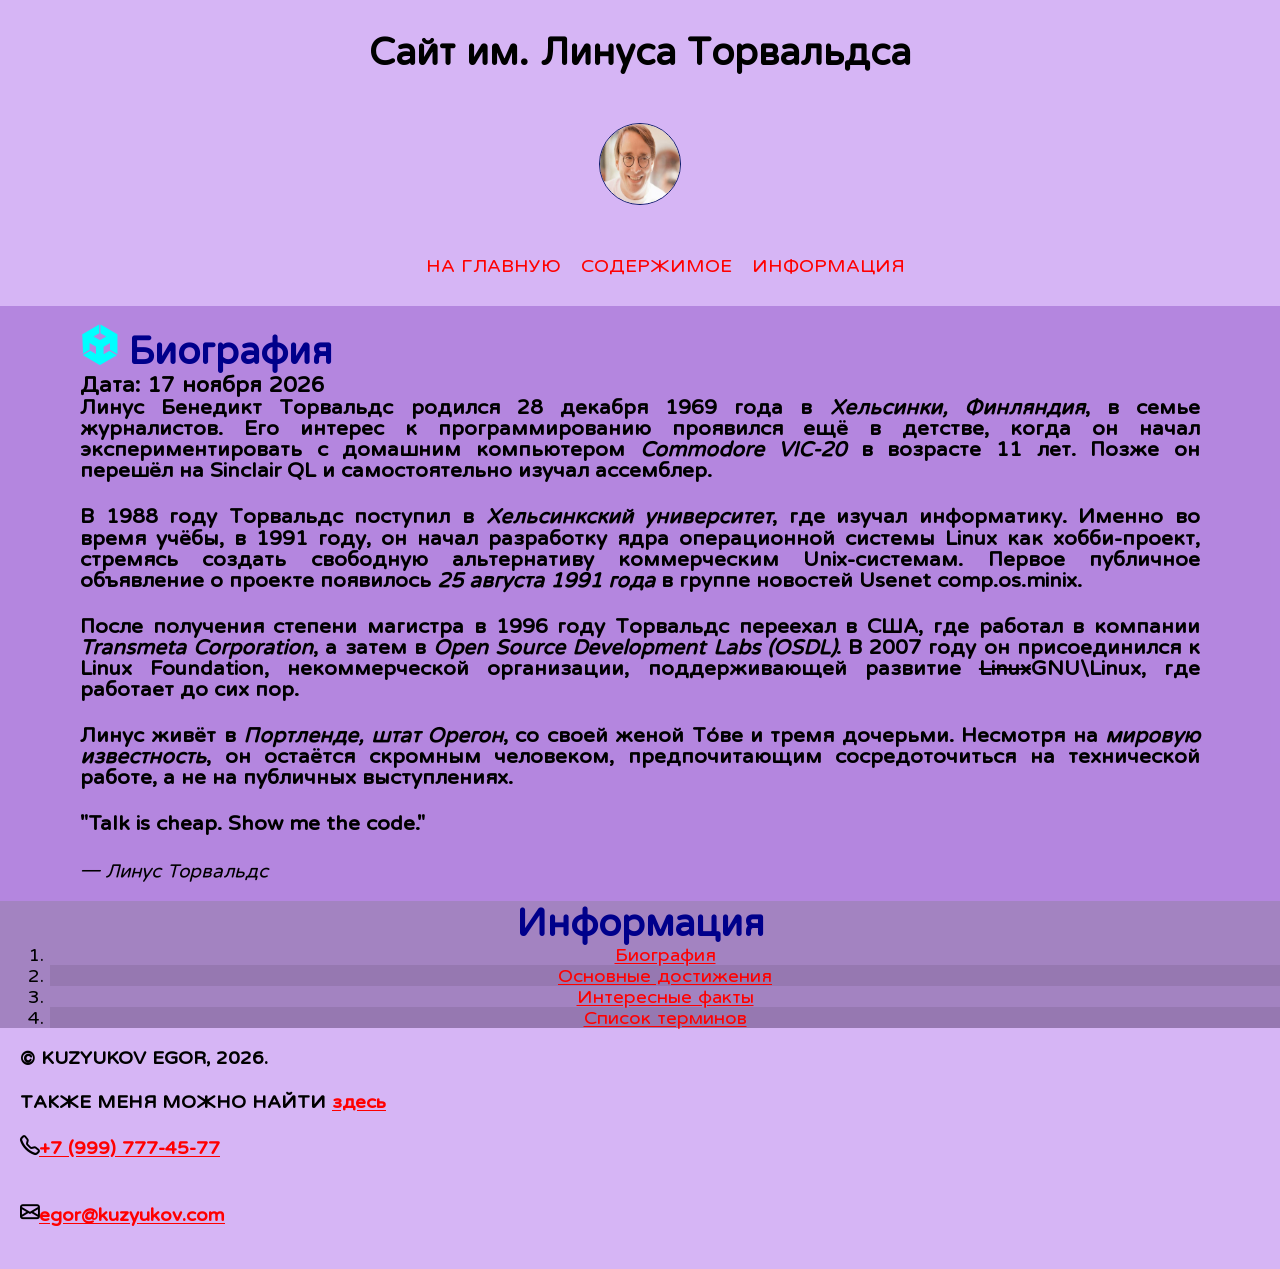
==== article1.html @ 1e96cc57 "первая сдана" ====
<!DOCTYPE html>
<html lang="ru">

<head>
    <meta charset="UTF-8">
    <meta http-equiv="X-UA-Compatible" content="IE=edge">
    <meta name="viewport" content="width=device-width, initial-scale=1.0">
    <title>Линус Торвальдс</title>

    <link rel="preconnect" href="https://fonts.googleapis.com">
    <link rel="preconnect" href="https://fonts.gstatic.com" crossorigin>
    <link href="https://fonts.googleapis.com/css2?family=Huninn&display=swap" rel="stylesheet">

    <link rel="stylesheet" href="https://cdn.jsdelivr.net/npm/bootstrap-icons@1.13.1/font/bootstrap-icons.min.css">

    <link rel="stylesheet" href="css/styles.css">
</head>

<body class="my">
    <header>
        <h1> Сайт им. Линуса Торвальдса</h1>
        <img src="img/lin-logo.jpg" alt="Логотип!!!!" class="avatar-circle">
        <nav>
            <ul>
                <li>
                    <a href="index.html"> На главную</a>
                </li>
                <li>
                    <a href="#about">Содержимое</a>
                </li>
                <li>
                    <a href="#info"> Информация</a>
                </li>
            </ul>
        </nav>
    </header>
    <main>
        <section class="about" id="about">
            <h2>Биография</h2>
            <h3>Дата: <time datetime="2026-09-17">17 ноября 2026</time></h3>

            <p><strong>Линус Бенедикт Торвальдс</strong> родился <strong>28 декабря 1969 года</strong> в <em>Хельсинки,
                    Финляндия</em>, в семье журналистов. Его интерес к программированию проявился ещё в детстве, когда
                он начал экспериментировать с домашним компьютером <em>Commodore VIC-20</em> в возрасте 11 лет. Позже он
                перешёл на Sinclair QL и самостоятельно изучал ассемблер.</p>

            <p>В <strong>1988 году</strong> Торвальдс поступил в <em>Хельсинкский университет</em>, где изучал
                информатику. Именно во время учёбы, в <strong>1991 году</strong>, он начал разработку ядра операционной
                системы <strong>Linux</strong> как хобби-проект, стремясь создать свободную альтернативу коммерческим
                Unix-системам. Первое публичное объявление о проекте появилось <em>25 августа 1991 года</em> в группе
                новостей Usenet comp.os.minix.</p>

            <p>После получения степени магистра в <strong>1996 году</strong> Торвальдс переехал в США, где работал в
                компании <em>Transmeta Corporation</em>, а затем в <em>Open Source Development Labs (OSDL)</em>. В
                <strong>2007 году</strong> он присоединился к <strong>Linux Foundation</strong>, некоммерческой
                организации, поддерживающей развитие <del>Linux</del>GNU\Linux, где работает до сих пор.</p>

            <p>Линус живёт в <em>Портленде, штат Орегон</em>, со своей женой Тóве и тремя дочерьми. Несмотря на
                <em>мировую известность</em>, он остаётся <strong>скромным человеком</strong>, предпочитающим
                сосредоточиться на технической работе, а не на публичных выступлениях.</p>
            <blockquote>
                <p>"Talk is cheap. Show me the code."</p>
                <cite>— Линус Торвальдс</cite>
            </blockquote>

        </section>
        <section class="articles" id="info">



            <h2> Информация</h2>
            <ol>
                <li>
                    <a href="article1.html">Биография</a>
                </li>
                <li>
                    <a href="article2.html">Основные достижения</a>
                </li>
                <li>
                    <a href="article3.html">Интересные факты</a>
                </li>
                <li>
                    <a href="article4.html">Список терминов</a>
                </li>
            </ol>
        </section>
    </main>
    <footer>
        <p> &copy; KUZYUKOV EGOR, 2026.</p>
        <p> ТАКЖЕ МЕНЯ МОЖНО НАЙТИ <a target="_blank" href="https://suut.ural-campus.ru/">здесь</a></p>
        <p class="tel"><a href="tel:+79991234567">+7 (999) 777-45-77</a></p> <br>
        <p class="mail"><a href="mailto:example@domain.com">egor@kuzyukov.com</a></p>
    </footer>
</body>

</html>
---- css/styles.css ----
* {
    margin: 0;
    padding: 0;
}
ul, ol {
    padding-left: 50px;
}


html {
    font-size: 1.2em;
    font-family: "Huninn", sans-serif;
}




header {
    background-color: rgba(137, 43, 226, 0.349);
    text-align: center;
    padding: 30px 20px;
}

footer {
    background-color:rgba(137, 43, 226, 0.349);
    padding: 20px;
}

.about {
    background-color: rgba(117, 32, 197, 0.541);
    padding: 20px 80px;
    text-align: justify;
}
.articles {
    background-color:rgba(91, 34, 145, 0.562);
    text-align: center;
}
.date {
    padding: 20px 80px;
    text-align: right;
}

.avatar-circle {
width: 80px;                 
height: 80px;
border-radius: 50%;
border: 1px solid #0a1b66; 
}



p {
    font-size: 1.1rem;
    line-height: 1.1rem;
    margin-bottom: 1.3rem;
    text-align: justify;
}

footer>p{
    font-size: 1rem;
    line-height: 1rem;
}
p,
dt {
  font-weight: bold;
}

dl,
dd {
  font-size: 0.9rem;
}

dd {
  margin-bottom: 1em;
}

h2 {
    font-size: 2rem;
    color: darkblue;
}

nav>ul {
    list-style: none;
    display: flex;
    gap: 20px;
    justify-content: center;
}


img {
    display: block;
    margin: 50px auto;
}



header a {
    color: darkblue;
    text-decoration: none;
    text-transform: uppercase;
}
header a:hover,
header a:focus,
header a:active {
    text-decoration: underline;
}

.articles li:nth-child(even) {
    background-color: rgba(0, 0, 0, 0.082);
}

/* h2::after {
    content: "new";
    font-size: 10px;
    color: purple;
    margin-left: 10px;
} */


.about h2::before {
    content: "\F824";
    font-family: "bootstrap-icons";
    margin-right: 10px;
    color:aqua;
}
.tel::before {
    content: "\F5C1";
    font-family: "bootstrap-icons";
}
.mail::before {
    content: "\F32F";
    font-family: "bootstrap-icons";
}
.my a {
    color:red;
}
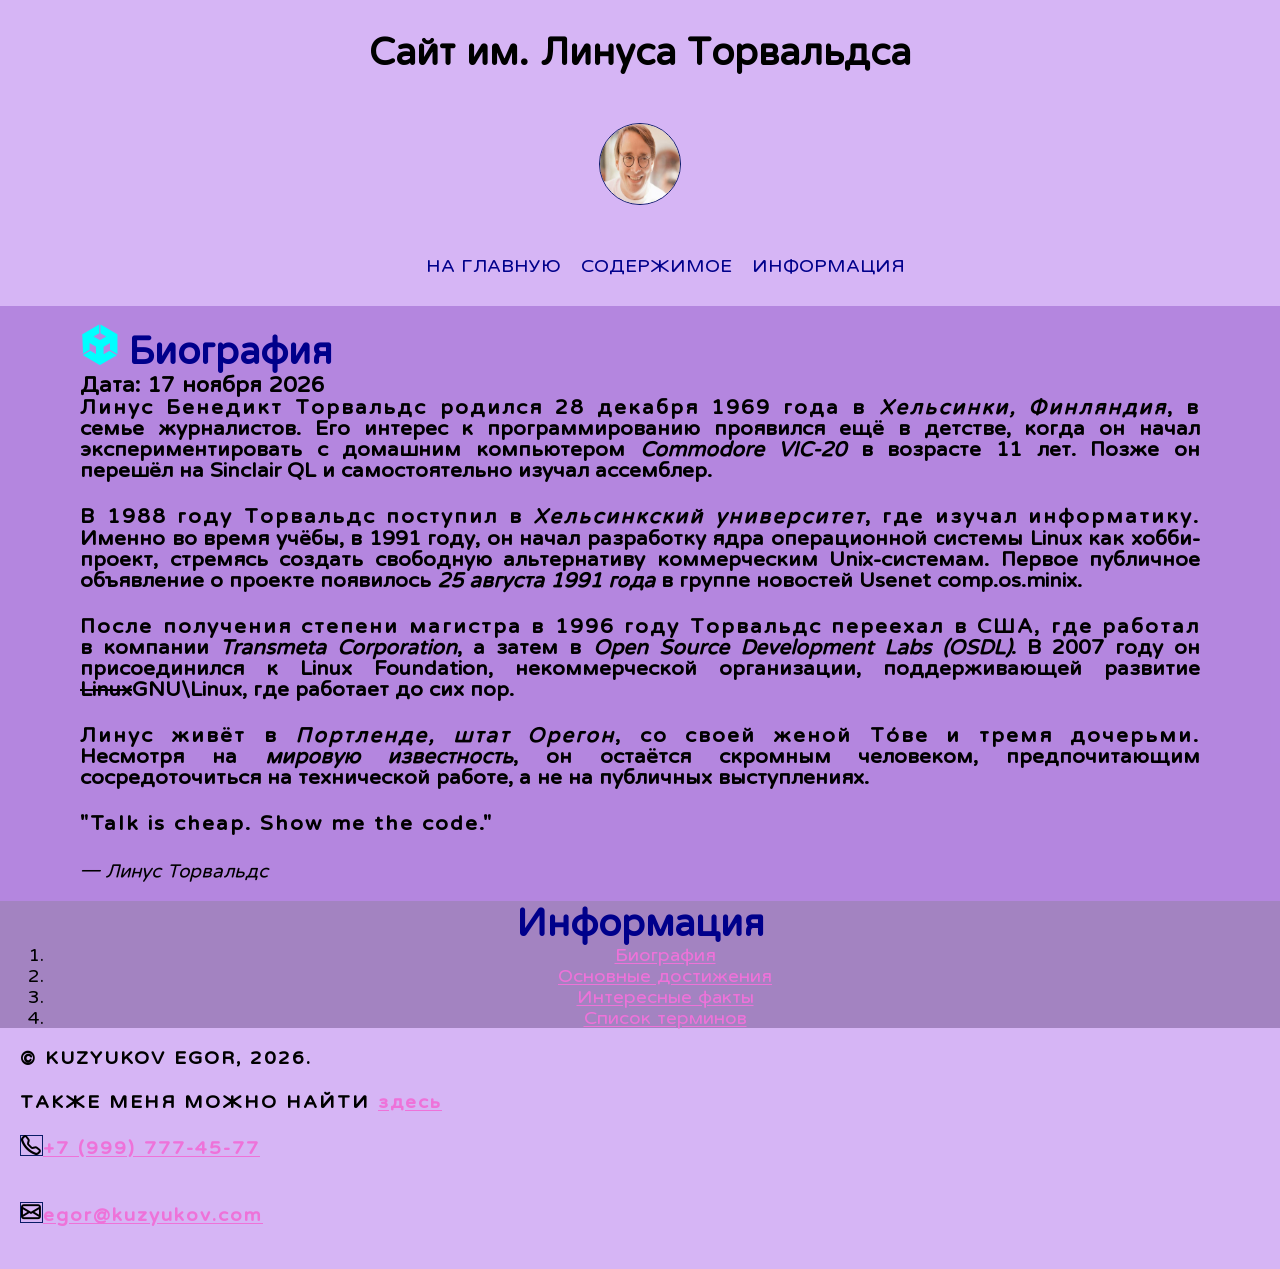
==== commit 7ddeb821: "вторая практическая без второй части + лекция" ====
--- a/article1.html
+++ b/article1.html
@@ -16,7 +16,7 @@
     <link rel="stylesheet" href="css/styles.css">
 </head>
 
-<body class="my">
+<body class="article">
     <header>
         <h1> Сайт им. Линуса Торвальдса</h1>
         <img src="img/lin-logo.jpg" alt="Логотип!!!!" class="avatar-circle">
--- a/css/styles.css
+++ b/css/styles.css
@@ -94,7 +94,7 @@
 }
 
 
-
+/* пр2 задание 2 */
 header a {
     color: darkblue;
     text-decoration: none;
@@ -106,17 +106,74 @@
     text-decoration: underline;
 }
 
-.articles li:nth-child(even) {
+
+/* пр2 задание 1 */
+a {
+    color: rgb(238, 114, 217);
+}
+a:visited{
+    color: rgb(43, 4, 58);
+}
+a:hover,
+a:focus,
+a:active {
+    text-decoration: wavy underline;
+}
+
+/* пр2 задание 3 */
+.mainpage .articles a {
+    color: rgb(124, 199, 54);
+}
+.mainpage .articles a:visited{
+    color: rgb(47, 88, 0);
+}
+.mainpage .articles a:hover,
+.mainpage .articles a:focus,
+.mainpage .articles a:active {
+    text-decoration: wavy underline;
+}
+
+/* пр2 з4 */
+.mainpage .articles li:nth-child(even) {
     background-color: rgba(0, 0, 0, 0.082);
 }
 
-/* h2::after {
-    content: "new";
+
+/* пр2 з5 */
+.important::after {
+    content: "Важно!";
     font-size: 10px;
-    color: purple;
+    color: rgb(255, 133, 255);
     margin-left: 10px;
-} */
-
+    border-radius: 50%;
+    border: 1px solid #0a1b66; 
+} 
+/* п2з6 */
+.article p::first-line {
+    letter-spacing: 2px; 
+}
+
+/* п2з8 */
+.mainpage .about p{
+    color:rgb(99, 0, 102);
+    background-color: rgba(0, 255, 255, 0.062);
+}
+/* п2з10 */
+img+p{
+margin-top: 150px;
+}
+
+/* п2з7 */
+
+#about p:lang(en) {
+    font-style: italic;    
+    color: #394f64;    
+    background-color: rgba(0, 255, 0, 0.171);   
+      font-family: "Cormorant Garamond", serif;
+    font-optical-sizing: auto;
+    font-weight:300;
+    font-style: normal; 
+}
 
 .about h2::before {
     content: "\F824";
@@ -127,11 +184,46 @@
 .tel::before {
     content: "\F5C1";
     font-family: "bootstrap-icons";
+    border: 1px solid #0a1b66;/* п2з9 */ 
 }
 .mail::before {
     content: "\F32F";
     font-family: "bootstrap-icons";
-}
-.my a {
-    color:red;
-}+     border: 1px solid #0a1b66;/* п2з9 */
+}
+
+/* лекция 24--09 */
+form{
+    width: 270px;
+    border-radius: 30px;
+    padding: 40px; /*не меньше чем скругление */
+    background-color: aqua;
+    margin: 20px auto;
+}
+
+input{
+    border: 1px solid darkblue;
+    background-color: lightblue;
+    padding: 5px;
+    color: darkblue;
+    border-radius: 4px;
+}
+input[type=submit]{
+    background-color: blue;
+    color: white;
+}
+input[type=submit]:hover{
+    background-color: rgb(142, 142, 255);
+    color: rgb(0, 5, 71);
+}
+input[type=checkbox]{
+    accent-color: rgb(6, 250, 6);
+    margin: 10px 0;
+}
+
+textarea,select{
+    background-color: rgb(142, 142, 255);
+    border-radius: 4px;
+    border: 1px solid darkblue;
+    margin-top: 20px;
+}
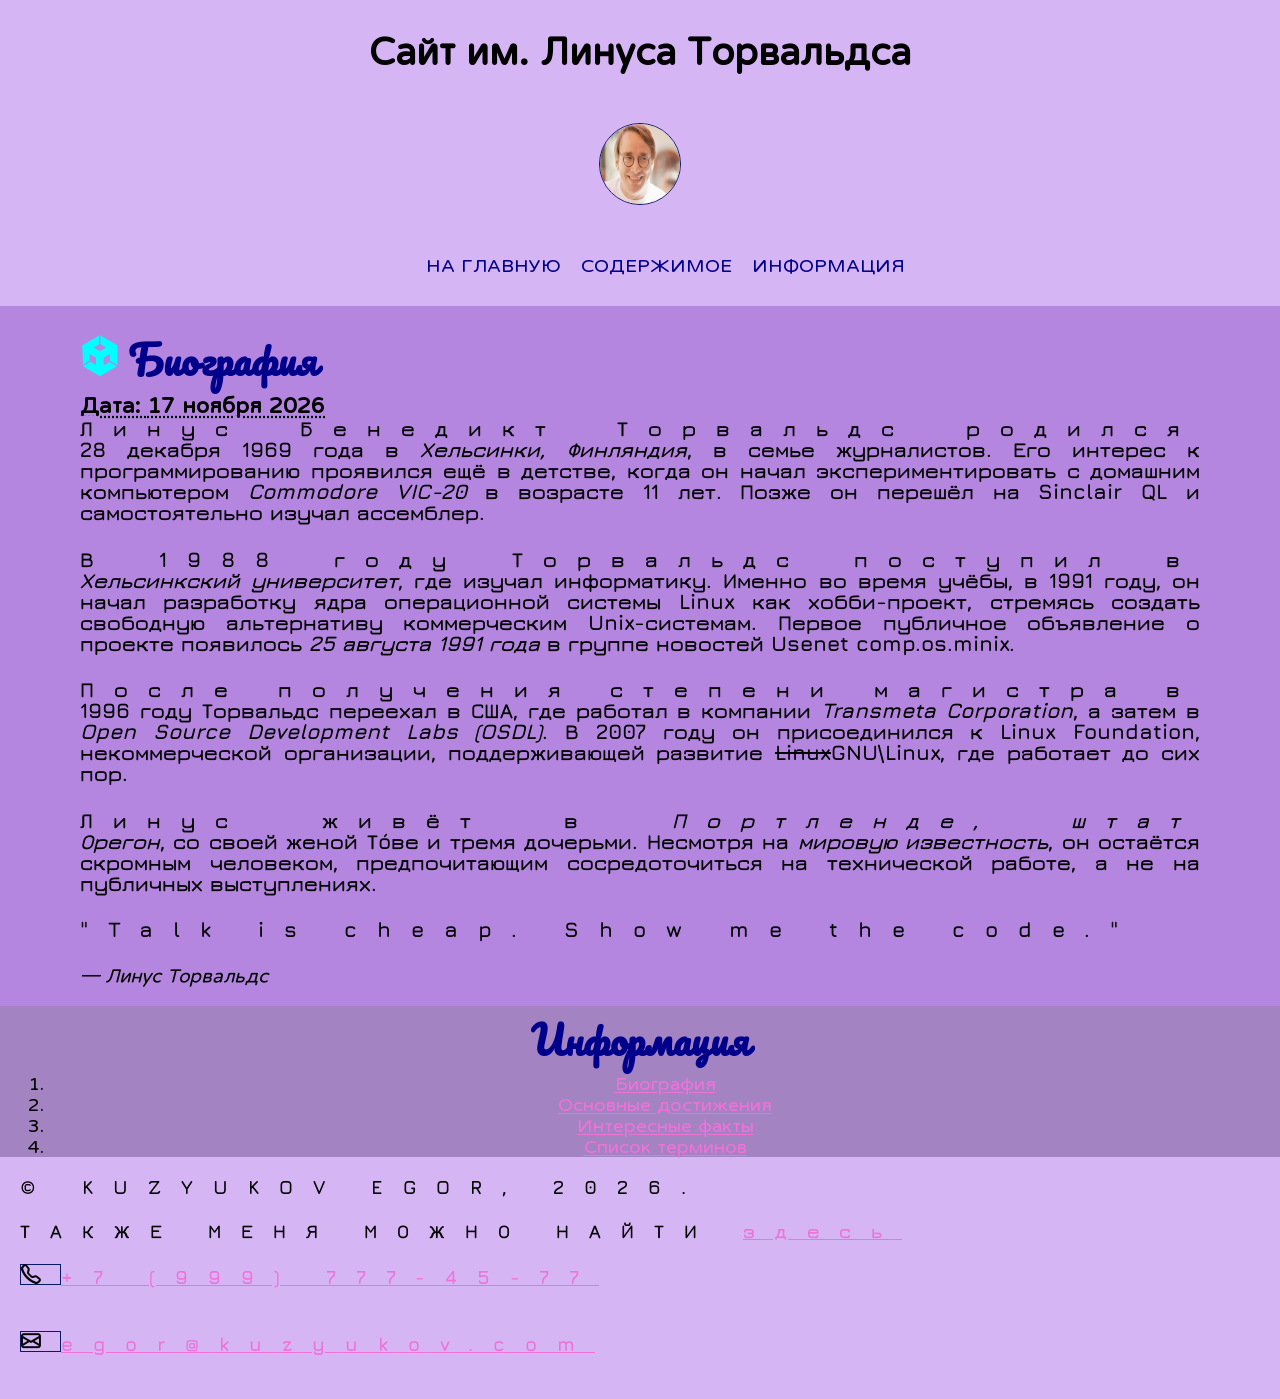
==== commit 0e54dae9: "чтото менял" ====
--- a/article1.html
+++ b/article1.html
@@ -12,6 +12,7 @@
     <link href="https://fonts.googleapis.com/css2?family=Huninn&display=swap" rel="stylesheet">
 
     <link rel="stylesheet" href="https://cdn.jsdelivr.net/npm/bootstrap-icons@1.13.1/font/bootstrap-icons.min.css">
+<link href="https://fonts.googleapis.com/css2?family=Cormorant+Garamond:ital,wght@0,300..700;1,300..700&family=Jura:wght@300..700&family=Pacifico&display=swap" rel="stylesheet">
 
     <link rel="stylesheet" href="css/styles.css">
 </head>
--- a/css/styles.css
+++ b/css/styles.css
@@ -1,9 +1,10 @@
-
 * {
     margin: 0;
     padding: 0;
 }
-ul, ol {
+
+ul,
+ol {
     padding-left: 50px;
 }
 
@@ -23,7 +24,7 @@
 }
 
 footer {
-    background-color:rgba(137, 43, 226, 0.349);
+    background-color: rgba(137, 43, 226, 0.349);
     padding: 20px;
 }
 
@@ -32,20 +33,30 @@
     padding: 20px 80px;
     text-align: justify;
 }
+
+.feedback{
+    
+    background-color: rgba(117, 32, 197, 0.541);
+    padding: 20px 80px;
+    text-align: justify;
+
+}
+
 .articles {
-    background-color:rgba(91, 34, 145, 0.562);
+    background-color: rgba(91, 34, 145, 0.562);
     text-align: center;
 }
+
 .date {
     padding: 20px 80px;
     text-align: right;
 }
 
 .avatar-circle {
-width: 80px;                 
-height: 80px;
-border-radius: 50%;
-border: 1px solid #0a1b66; 
+    width: 80px;
+    height: 80px;
+    border-radius: 50%;
+    border: 1px solid #0a1b66;
 }
 
 
@@ -55,31 +66,88 @@
     line-height: 1.1rem;
     margin-bottom: 1.3rem;
     text-align: justify;
-}
-
-footer>p{
+    font-family: "Jura", sans-serif;
+    font-style: normal;
+}
+
+footer>p {
     font-size: 1rem;
     line-height: 1rem;
 }
+
 p,
 dt {
-  font-weight: bold;
+    font-weight: bold;
 }
 
 dl,
 dd {
-  font-size: 0.9rem;
+    font-size: 0.9rem;
 }
 
 dd {
-  margin-bottom: 1em;
+    margin-bottom: 1em;
+}
+
+.pr3table {      
+    border-collapse: collapse;
+    border: 5px solid rgb(39, 0, 0);
+}
+  
+.pr3table td, th {
+    border: 2px solid black;
+}
+
+.pr3table tbody tr:nth-child(even){
+background-color:#4296da34;
+}
+.pr3table tbody tr:nth-child(odd){
+background-color:#8642da96;
+}
+
+.pr3table thead tr:nth-child(odd){
+background-color:#5cffd6c9;
+}
+
+.pr3table td:first-child{
+font-size: 50%;
+color: #052296c4;
+}
+
+.pr3table tbody tr:last-child{
+font-size: 80%;
+color: #052296c4;
 }
 
 h2 {
     font-size: 2rem;
     color: darkblue;
-}
-
+    font-family: "Pacifico", cursive;
+    /* font-weight: 400; */
+    font-style: normal;
+}
+/* Пр2-2-3 •	text-decoration
+•	text-transform
+•	font-weight
+•	font-stile */
+h3 {
+
+
+text-decoration: underline dotted;
+}
+h4 {
+text-transform:capitalize;
+text-decoration: underline dotted;
+}
+h5 {
+    font-weight:500;
+    text-decoration: underline dotted;
+
+}
+h6{
+    font-style: italic;
+    text-decoration: underline dotted;
+}
 nav>ul {
     list-style: none;
     display: flex;
@@ -100,6 +168,7 @@
     text-decoration: none;
     text-transform: uppercase;
 }
+
 header a:hover,
 header a:focus,
 header a:active {
@@ -111,9 +180,11 @@
 a {
     color: rgb(238, 114, 217);
 }
-a:visited{
+
+a:visited {
     color: rgb(43, 4, 58);
 }
+
 a:hover,
 a:focus,
 a:active {
@@ -124,9 +195,11 @@
 .mainpage .articles a {
     color: rgb(124, 199, 54);
 }
-.mainpage .articles a:visited{
+
+.mainpage .articles a:visited {
     color: rgb(47, 88, 0);
 }
+
 .mainpage .articles a:hover,
 .mainpage .articles a:focus,
 .mainpage .articles a:active {
@@ -146,84 +219,136 @@
     color: rgb(255, 133, 255);
     margin-left: 10px;
     border-radius: 50%;
-    border: 1px solid #0a1b66; 
-} 
+    border: 1px solid #0a1b66;
+}
+
 /* п2з6 */
 .article p::first-line {
-    letter-spacing: 2px; 
+    letter-spacing: 20px;
 }
 
 /* п2з8 */
-.mainpage .about p{
-    color:rgb(99, 0, 102);
+.mainpage .about p {
+    color: rgb(99, 0, 102);
     background-color: rgba(0, 255, 255, 0.062);
 }
+
 /* п2з10 */
-img+p{
-margin-top: 150px;
+img+p {
+    margin-top: 150px;
 }
 
 /* п2з7 */
 
 #about p:lang(en) {
-    font-style: italic;    
-    color: #394f64;    
-    background-color: rgba(0, 255, 0, 0.171);   
-      font-family: "Cormorant Garamond", serif;
+    font-style: italic;
+    color: #394f64;
+    background-color: rgba(0, 255, 0, 0.171);
+    font-family: "Cormorant Garamond", serif;
     font-optical-sizing: auto;
-    font-weight:300;
-    font-style: normal; 
+    font-weight: 300;
+    font-style: normal;
 }
 
 .about h2::before {
     content: "\F824";
     font-family: "bootstrap-icons";
     margin-right: 10px;
-    color:aqua;
-}
+    color: aqua;
+}
+
 .tel::before {
     content: "\F5C1";
     font-family: "bootstrap-icons";
-    border: 1px solid #0a1b66;/* п2з9 */ 
-}
+    border: 1px solid #0a1b66;
+    /* п2з9 */
+}
+
 .mail::before {
     content: "\F32F";
     font-family: "bootstrap-icons";
-     border: 1px solid #0a1b66;/* п2з9 */
+    border: 1px solid #0a1b66;
+    /* п2з9 */
 }
 
 /* лекция 24--09 */
-form{
-    width: 270px;
+form {
+    width: 370px;
     border-radius: 30px;
-    padding: 40px; /*не меньше чем скругление */
-    background-color: aqua;
+    padding: 40px;
+    /*не меньше чем скругление */
+    background-color: rgb(63, 0, 116);
     margin: 20px auto;
-}
-
-input{
+    color: wheat;
+}
+
+input {
     border: 1px solid darkblue;
     background-color: lightblue;
     padding: 5px;
     color: darkblue;
     border-radius: 4px;
-}
-input[type=submit]{
-    background-color: blue;
-    color: white;
-}
-input[type=submit]:hover{
+    
+}
+
+.form__item input[type="text"]{
+    height: 20px;
+    width: 250px;
+    padding: 5px;
+    /* margin-bottom: 10px; */
+    border: white solid 1px;
+    background-color: #c7aceb;
+}
+.form__item input[type="email"]{
+    height: 20px;
+    width: 250px;
+    padding: 5px;
+    /* margin-bottom: 10px; */
+    border: white solid 1px;
+    background-color: #c7aceb;
+}
+
+.form__item input[type=submit]{
+    background-color: rgb(165, 78, 199);
+    color: rgb(62, 0, 87);
+}
+
+input[type=submit] {
+    background-color: rgb(166, 127, 182);
+    color: rgb(62, 0, 87);
+    text-transform: uppercase;
+    padding: 15px 25px;
+}
+
+.form__item input[type=submit]:hover {
     background-color: rgb(142, 142, 255);
+    text-transform: uppercase;
     color: rgb(0, 5, 71);
 }
-input[type=checkbox]{
-    accent-color: rgb(6, 250, 6);
+
+input[type=checkbox] {
+    accent-color: rgb(209, 52, 162);
     margin: 10px 0;
 }
 
-textarea,select{
+.form__item textarea{
     background-color: rgb(142, 142, 255);
     border-radius: 4px;
-    border: 1px solid darkblue;
-    margin-top: 20px;
-}
+    /* margin-top: 20px; */
+    width: 250px;
+    padding: 5px;
+    /* margin-bottom: 10px; */
+    border: white solid 1px;
+    background-color: #c7aceb;
+}
+.form__item select {
+    background-color: rgb(142, 142, 255);
+    border-radius: 4px;
+    /* margin-top: 20px; */
+    width: 262px;
+    padding: 5px;
+    /* margin-bottom: 10px; */
+    border: white solid 1px;
+    background-color: #c7aceb;
+}
+
